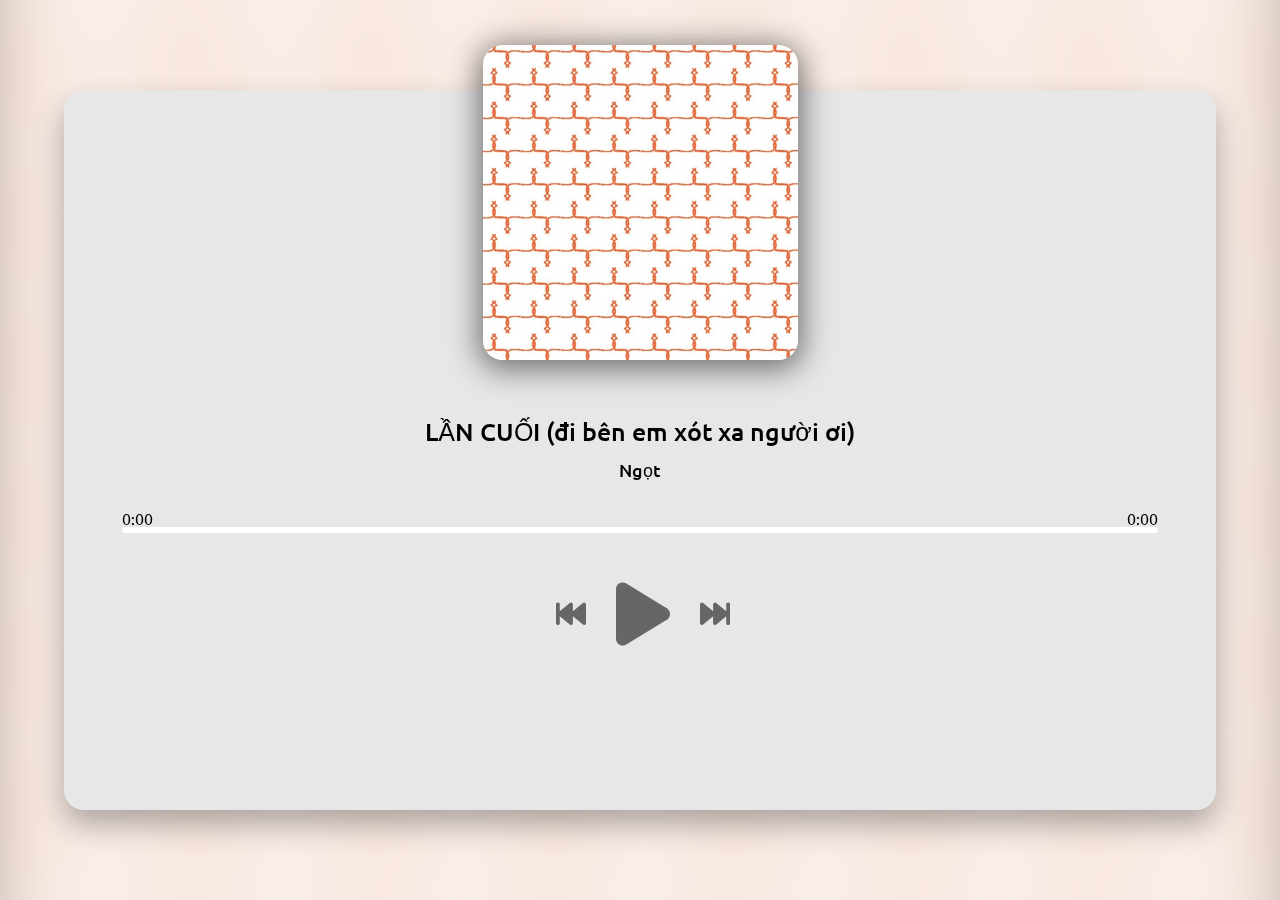
==== Music Player/index.html @ d0650547 "add music player" ====
<!DOCTYPE html>
<html lang="en">

<head>
    <meta charset="UTF-8" />
    <meta http-equiv="X-UA-Compatible" content="IE=edge" />
    <meta name="viewport" content="width=device-width, initial-scale=1.0" />
    <link rel="stylesheet" href="https://cdnjs.cloudflare.com/ajax/libs/font-awesome/6.4.0/css/all.min.css" />
    <link rel="stylesheet" href="style.css" />
    <title>Music Player</title>
</head>

<body>
    <div class="background">
        <img src="" id="bg-img" />
    </div>

    <div class="container">
        <div class="player-img">
            <img src="" class="active" id="cover" />
        </div>

        <h2 id="music-title"></h2>
        <h3 id="music-artist"></h3>

        <div class="player-progress" id="player-progress">
            <div class="progress" id="progress"></div>
            <div class="music-duration">
                <span id="current-time">0:00</span>
                <span id="duration">0:00</span>
            </div>
        </div>

        <div class="player-controls">
            <i class="fa-solid fa-backward-fast" title="Previous" id="prev"></i>
            <i class="fa-solid fa-play" title="Play" id="play"></i>
            <i class="fa-solid fa-forward-fast" title="Next" id="next"></i>
        </div>
    </div>

    <script src="index.js"></script>
</body>

</html>
---- Music Player/style.css ----
@import url('https://fonts.googleapis.com/css2?family=Ubuntu:wght@300;400;500;700&display=swap');
html {
    box-sizing: border-box;
}

body {
    background-color: #131313;
    margin: 0;
    font-family: 'Ubuntu', sans-serif;
    font-size: 12px;
    height: 100svh;
    display: flex;
    align-items: center;
    justify-content: center;
}

.background {
    background-color: #131313;
    position: fixed;
    width: 200%;
    height: 200%;
    top: -50%;
    left: -50%;
    z-index: -1;
}

.background img {
    position: absolute;
    margin: auto;
    top: 0;
    left: 0;
    bottom: 0;
    right: 0;
    min-width: 50%;
    min-height: 50%;
    filter: blur(15px);
    -webkit-filter: blur(50px);
    transform: scale(1.1);
}

.container {
    background-color: #e7e7e7;
    height: 80svh;
    width: 90svw;
    border-radius: 20px;
    box-shadow: 0 15px 30px rgba(0, 0, 0, 0.3);
    transition: all 0.5s ease;
}

.container:hover {
    box-shadow: 0 15px 30px rgba(0, 0, 0, 0.6);
}

.player-img {
    width: 35svh;
    height: 35svh;
    position: relative;
    display: block;
    margin-left: auto;
    margin-right: auto;
    top: -5svh;
}

.player-img img {
    object-fit: cover;
    border-radius: 20px;
    height: 0;
    width: 0;
    opacity: 0;
    box-shadow: 0 5px 30px 5px rgba(0, 0, 0, 0.5);
}

.player-img:hover img {
    box-shadow: 0 5px 30px 5px rgba(0, 0, 0, 0.8);
}

.player-img img.active {
    width: 100%;
    height: 100%;
    transition: all 0.5s;
    opacity: 1;
}

h2 {
    font-size: 25px;
    text-align: center;
    font-weight: 500;
    margin: 10px 0 0;
}

h3 {
    font-size: 18px;
    text-align: center;
    font-weight: 500;
    margin: 10px 0 0;
}

.player-progress {
    background-color: #fff;
    border-radius: 5px;
    cursor: pointer;
    margin-top: 5svh;
    margin-bottom: 5svh;
    margin-left: auto;
    margin-right: auto;
    height: 6px;
    width: 90%;
}

.progress {
    background-color: #212121;
    border-radius: 5px;
    height: 100%;
    width: 0%;
    transition: width 0.1s linear;
}

.music-duration {
    font-size: 1.8svh;
    position: relative;
    display: flex;
    top: -25px;
    justify-content: space-between;
}

.player-controls {
    display: flex;
    justify-content: center;
    text-align: center;
    align-items: center;
    padding-left: 4svh;
}

#play {
    font-size: 8svh;
    color: #666;
    margin-right: 30px;
    cursor: pointer;
    user-select: none;
    transition: all 0.3s ease;
}

.fa-solid {
    font-size: 30px;
    color: #666;
    margin-right: 30px;
    cursor: pointer;
    user-select: none;
    transition: all 0.3s ease;
}

.fa-solid:hover {
    filter: brightness(40%);
}
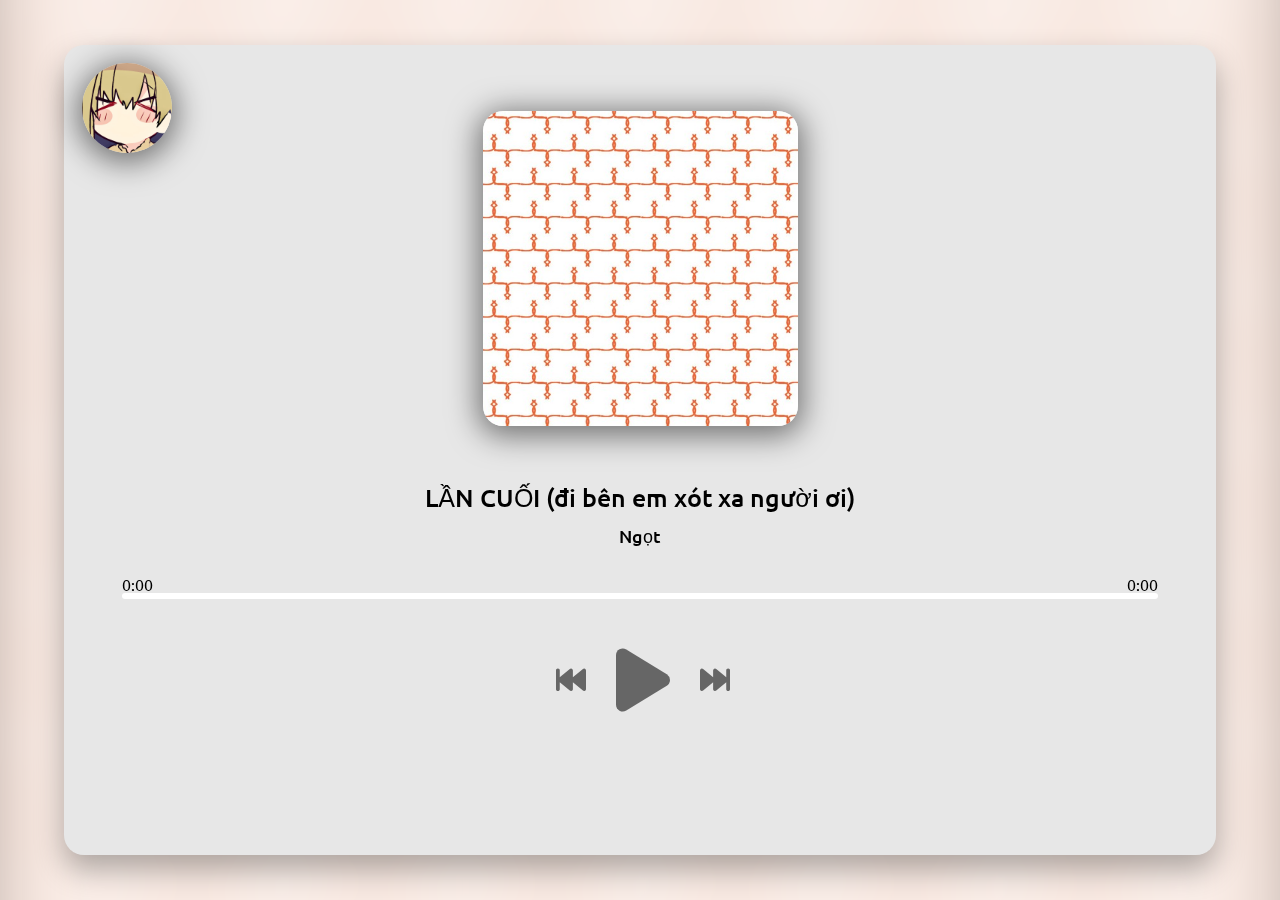
==== commit e3594770: "add logo" ====
--- a/Music Player/index.html
+++ b/Music Player/index.html
@@ -7,6 +7,7 @@
     <meta name="viewport" content="width=device-width, initial-scale=1.0" />
     <link rel="stylesheet" href="https://cdnjs.cloudflare.com/ajax/libs/font-awesome/6.4.0/css/all.min.css" />
     <link rel="stylesheet" href="style.css" />
+    <link rel="icon" href="Logo.jpg" />
     <title>Music Player</title>
 </head>
 
@@ -16,6 +17,9 @@
     </div>
 
     <div class="container">
+        <div class="Logo">
+            <a href="https://nhaatquaang.github.io/"><img src="Logo.jpg" /></a>
+        </div>
         <div class="player-img">
             <img src="" class="active" id="cover" />
         </div>
--- a/Music Player/style.css
+++ b/Music Player/style.css
@@ -12,6 +12,15 @@
     display: flex;
     align-items: center;
     justify-content: center;
+}
+
+.Logo img {
+    width: 10svh;
+    height: 10svh;
+    border-radius: 50%;
+    margin-top: 2svh;
+    margin-left: 2svh;
+    box-shadow: 0 5px 30px 5px rgba(0, 0, 0, 0.5);
 }
 
 .background {
@@ -40,7 +49,7 @@
 
 .container {
     background-color: #e7e7e7;
-    height: 80svh;
+    height: 90svh;
     width: 90svw;
     border-radius: 20px;
     box-shadow: 0 15px 30px rgba(0, 0, 0, 0.3);
